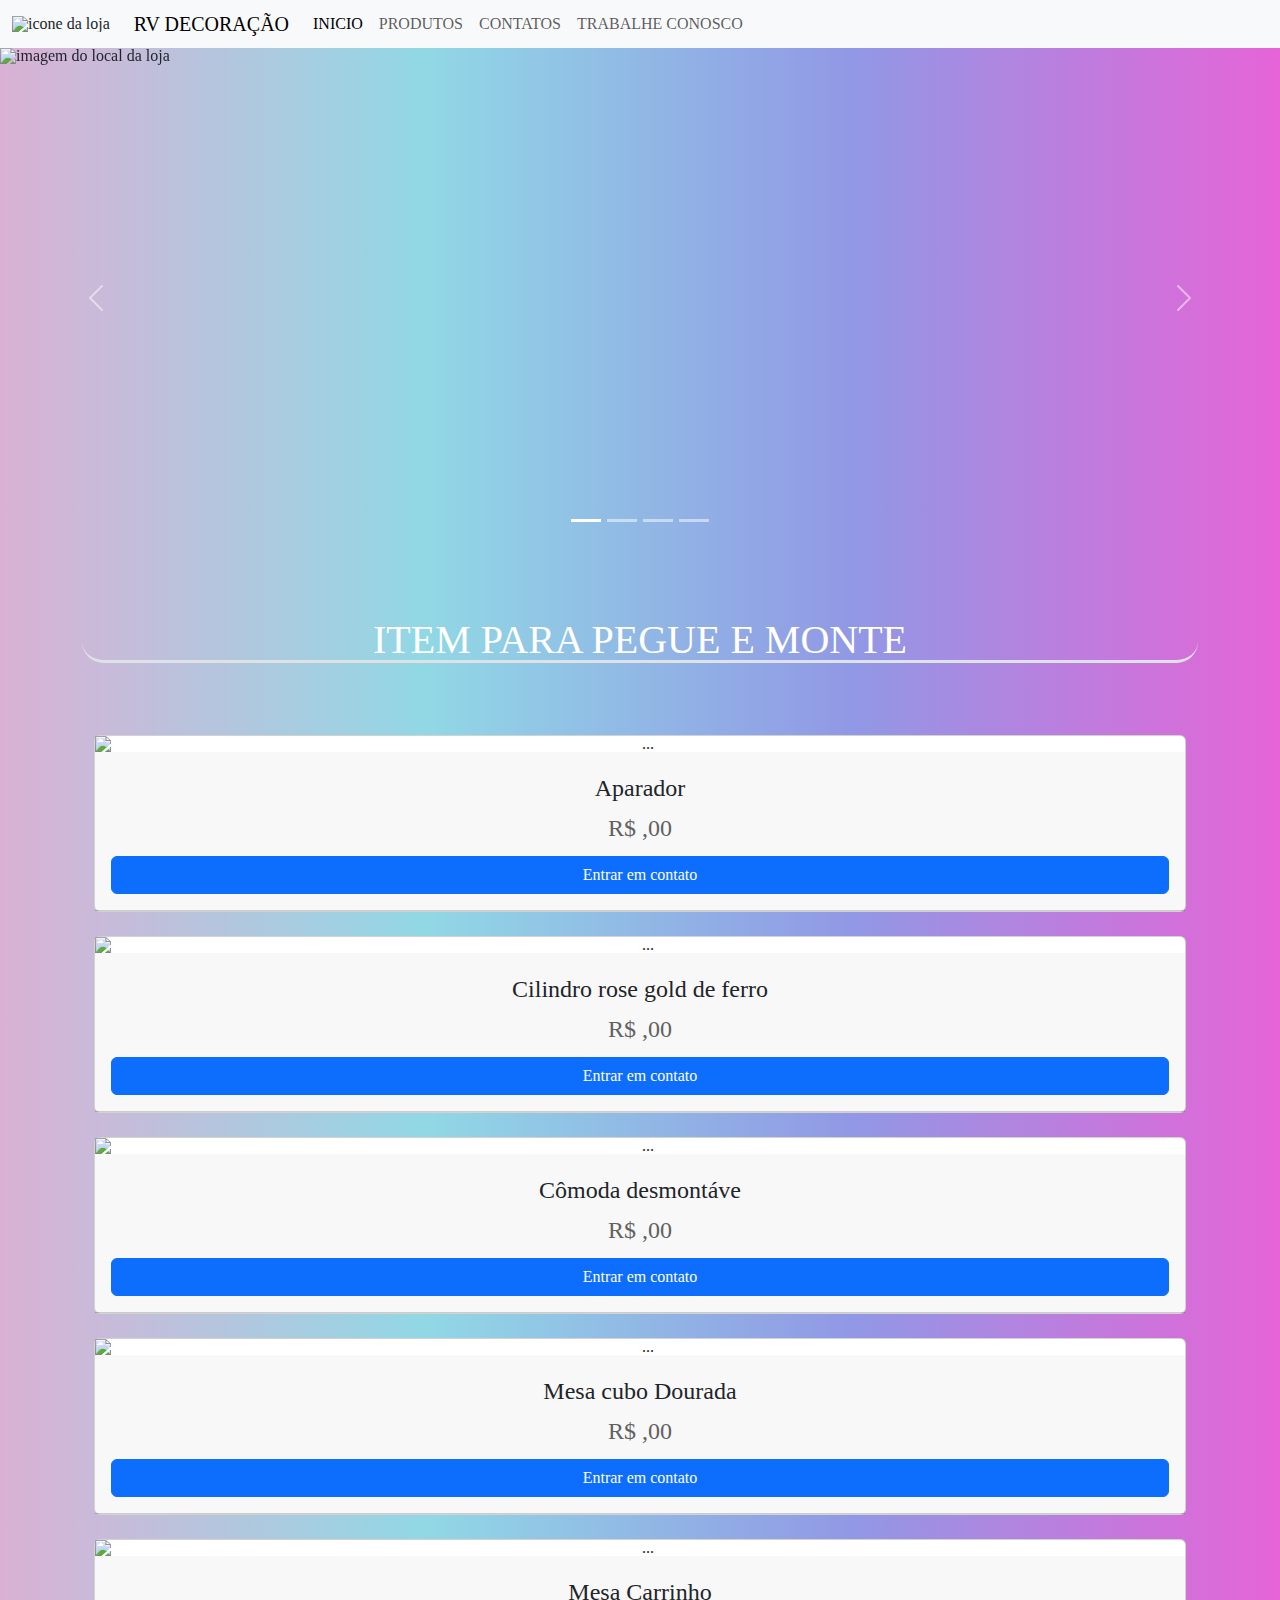
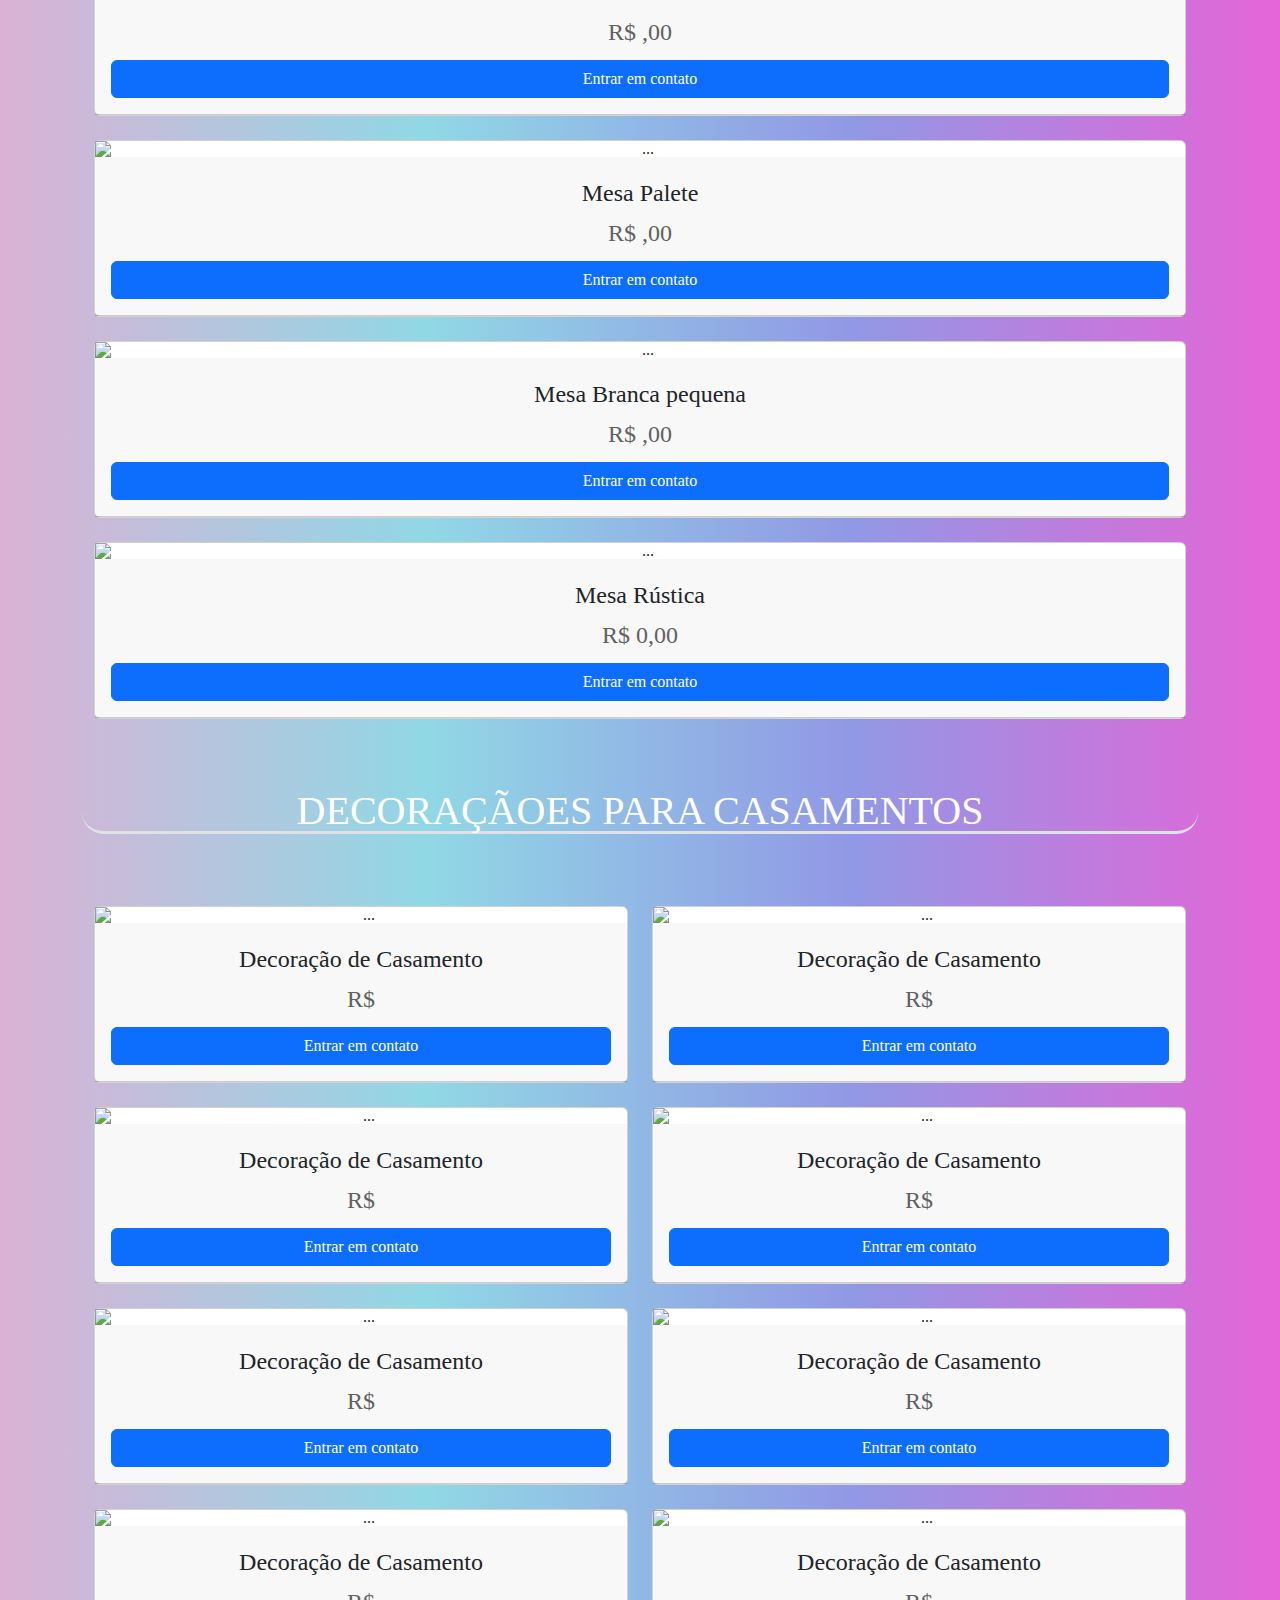
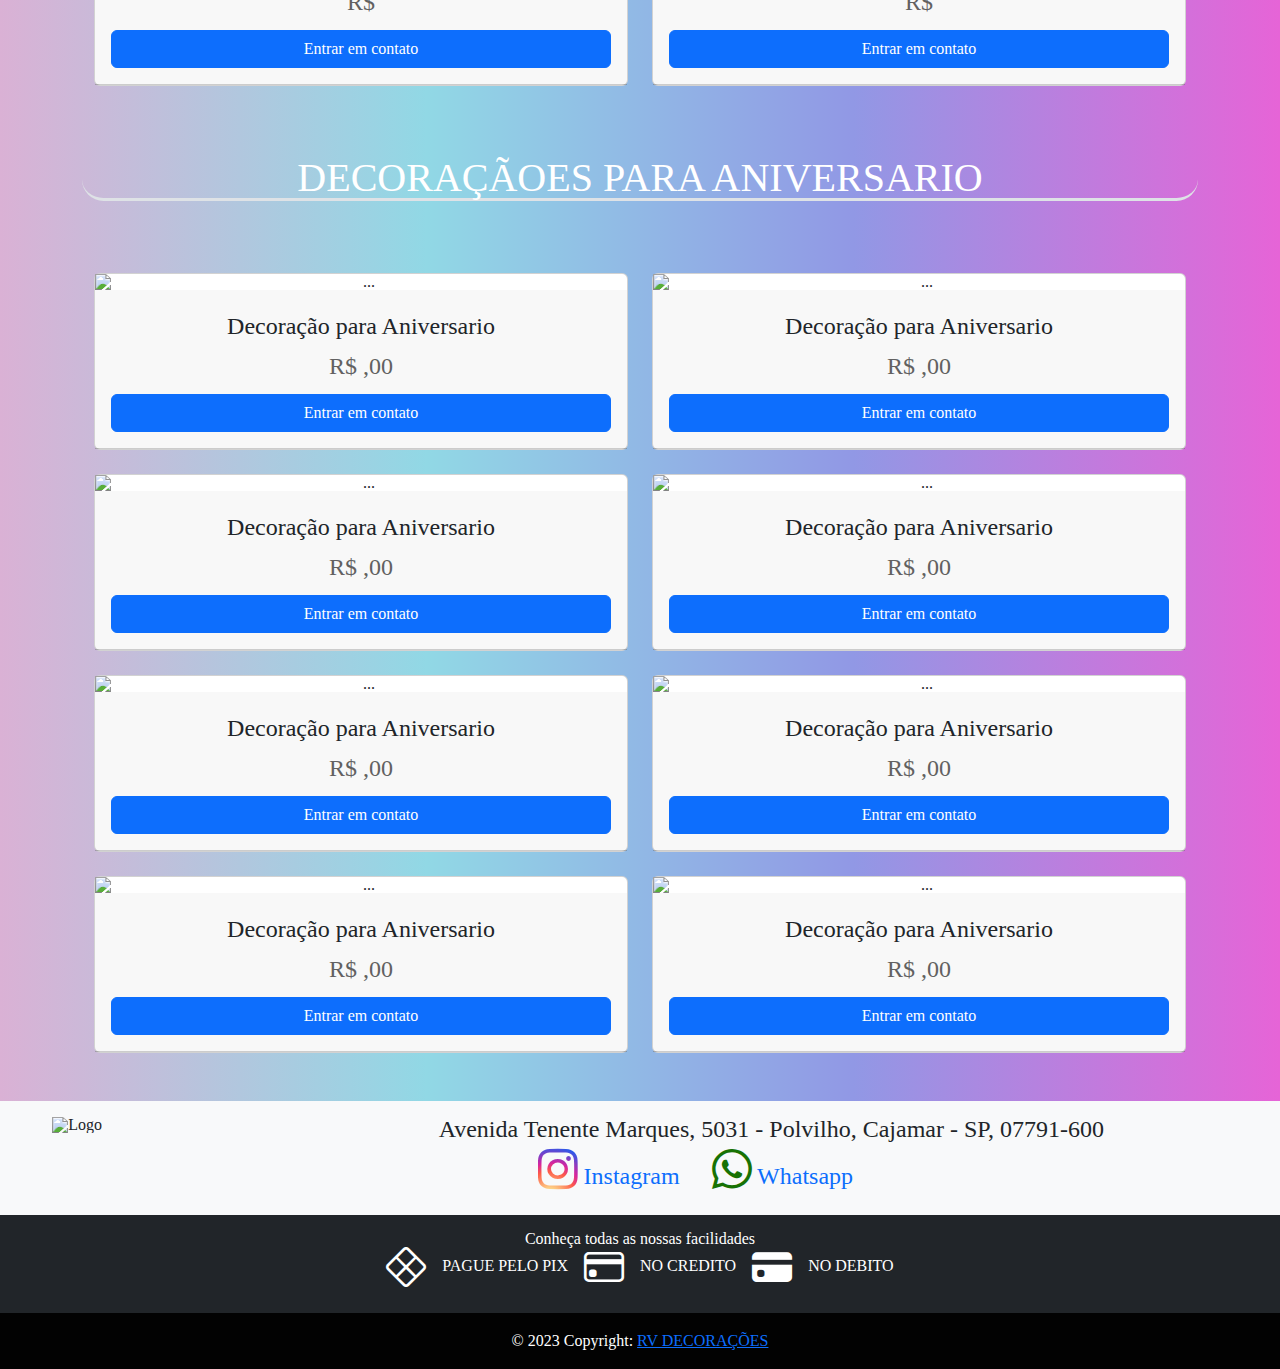
==== html/index.html @ 1eddc5ae "Add files via upload" ====
<!doctype html>
<html lang="pt-BR" prefix="og: https://ogp.me/ns#">

<head>
  <meta charset="utf-8">
  <meta name="viewport" content="width=device-width, initial-scale=1">
  <meta property="og:title" content="RV DECORACOES">
  <meta property="og:description" content="Confira esta decoração incrível para alugar.">
  <meta property="og:image" content="../assets/icon/favLogo.jpg">
  <meta property="og:image:width" content="600"> <!-- largura da imagem em pixels -->
  <meta property="og:image:height" content="400">
  <link href="https://cdn.jsdelivr.net/npm/bootstrap@5.3.2/dist/css/bootstrap.min.css" rel="stylesheet">
  <link href="/css/style.css" rel="stylesheet">
  <link rel="stylesheet" href="https://cdn.jsdelivr.net/npm/bootstrap-icons@1.11.1/font/bootstrap-icons.css">
  <link href="https://getbootstrap.com/docs/5.3/assets/css/docs.css" rel="stylesheet">
  
  <link rel="icon" type="image/x-icon" href="../assets/icon/favLogo (1).webp">


  <script src="https://cdn.jsdelivr.net/npm/@popperjs/core@2.11.8/dist/umd/popper.min.js"
    integrity="sha384-I7E8VVD/ismYTF4hNIPjVp/Zjvgyol6VFvRkX/vR+Vc4jQkC+hVqc2pM8ODewa9r" crossorigin="anonymous"
    defer></script>
  <script src="https://cdn.jsdelivr.net/npm/bootstrap@5.3.2/dist/js/bootstrap.min.js"
    integrity="sha384-BBtl+eGJRgqQAUMxJ7pMwbEyER4l1g+O15P+16Ep7Q9Q+zqX6gSbd85u4mG4QzX+" crossorigin="anonymous"
    defer></script>
  <script src="https://cdn.jsdelivr.net/npm/bootstrap@5.3.2/dist/js/bootstrap.bundle.min.js" defer></script>

  <title > RV DECORAÇÃOES</title>
</head>

<body >
  <header>
    <nav class="navbar navbar-expand-lg bg-body-tertiary ">
      <div class="container-fluid">
        <img src="../assets/icon/favLogo (1).webp" class="img-fluid"  alt="icone da loja" aria-label="icone da loja">
        <a class="navbar-brand ms-4" href="/html/index.html">RV
          DECORAÇÃO</a>
        <button class="navbar-toggler" type="button" data-bs-toggle="collapse" data-bs-target="#navbarNavDropdown"
          aria-controls="navbarNavDropdown" aria-expanded="false" aria-label="Toggle navigation">
          <span class="navbar-toggler-icon"></span>
        </button>
        <div class="collapse navbar-collapse" id="navbarNavDropdown">
          <ul class="navbar-nav">
            <li class="nav-item">
              <a class="nav-link active" aria-current="page" href="/html/index.html">INICIO</a>
            </li>
            <li class="nav-item">
              <a class="nav-link" href="/html/galeria.html ">PRODUTOS</a>
            </li>
            <li class="nav-item">
              <a class="nav-link" href="#contatos">CONTATOS</a>
            </li>
            <li class="nav-item">
              <a class="nav-link" href="/html/TrabalheConosco.html">TRABALHE CONOSCO</a>
            </li>
          </ul>
         
        </div>
      </div>
    </nav>

  </header>
  <main id="navContainer">
    <div id="carouselExampleIndicators" class="carousel slide " data-bs-ride="carousel">
      <div class="carousel-indicators">
       <button type="button" data-bs-target="#carouselExampleIndicators" data-bs-slide-to="0" class="active"
          aria-current="true" aria-label="Slide 1"></button>
         <button type="button" data-bs-target="#carouselExampleIndicators" data-bs-slide-to="1"
          aria-label="Slide 2"></button>
        <button type="button" data-bs-target="#carouselExampleIndicators" data-bs-slide-to="2"
          aria-label="Slide 3"></button>
        <button type="button" data-bs-target="#carouselExampleIndicators" data-bs-slide-to="3"
          aria-label="Slide 4"></button>
      </div>

      <div class="carousel-inner">
        <div class="carousel-item active  ">
          <img src="../assets/image/frente_loja.webp" class="d-block w-100" height="500" alt="imagem do local da loja">
        </div>
      <div class="carousel-item">
          <img src="../assets/image/img_A.jpg" class="d-block w-100" height="500" alt="...">
        </div>
        <div class="carousel-item">
          <img src="../assets/img_aniversario/aniversario (14).webp" class="d-block w-100"  height="500" alt="...">
        </div>
        <div class="carousel-item">
          <img src="../assets/img_cha_de_cozinha/cha_de_cozinha  (4).webp" class="d-block w-100"  height="500" alt="...">
        </div> 
       </div>
      <button class="carousel-control-prev" type="button" data-bs-target="#carouselExampleIndicators"
        data-bs-slide="prev">
        <span class="carousel-control-prev-icon" aria-hidden="true"></span>
        <span class="visually-hidden">Previous</span>
      </button>
      <button class="carousel-control-next" type="button" data-bs-target="#carouselExampleIndicators"
        data-bs-slide="next">
        <span class="carousel-control-next-icon" aria-hidden="true"></span>
        <span class="visually-hidden">Next</span>
      </button> 
    </div>
   
    <section class="text-center container row mx-auto g-4 pt-5" id="pdt-casamentos">
      <h2 class="fs-1 flext text-center my-5 border-bottom border-3 rounded-5">ITEM PARA PEGUE E MONTE</h2>
    </section>
    <section class="text-center container row mx-auto g-4 pt-5 " id="pdt-revelacao">
      <h2 class="fs-1 flext text-center my-5 border-bottom border-3 rounded-5">DECORAÇÃOES PARA CASAMENTOS</h2>
    </section>

    <section class="text-center container row mx-auto g-4 pt-5" id="pdt-aniversario">
      <h2 class="fs-1 flext text-center my-5 border-bottom border-3 rounded-5">DECORAÇÃOES PARA ANIVERSARIO</h2>
    </section>



  </main>
  <footer class="bg-light text-dark rodape mt-5" id="contatos">
    <div class="container-fluid py-3">
        <div class="row">
            <div class="col-12 col-sm-6 col-md-4 ">
                <ul class="nav flex-column">
                    <img src="../assets/icon/favLogo.jpg" width="250px" class="img-fluid" alt="Logo">
                </ul>
            </div>
            <div class="col-12 col-sm-6 col-md-8">
                <p class="endereco">
                    Avenida Tenente Marques, 5031 - Polvilho, Cajamar - SP, 07791-600
                </p>
               
                <ul class="nav">
                  <li class="nav-item"><a href="https://www.instagram.com/rvdecoracoesoficial/" target="_blank" class="nav-link fs-4"><i class="bi bi-instagram fs-1"></i> Instagram</a></li>
                  <li class="nav-item"><a href="https://wa.me/5511964348328?text=Ola!%20vim%20pelo%20site"  class="nav-link fs-4" target="_blank"><i class="bi bi-whatsapp fs-1"></i> Whatsapp</a></li>
              </ul>
            </div>
        </div>
    </div>


    <section class="pb-4 text-bg-dark p-3  ">
      <h2 class="text-center ">Conheça todas as nossas facilidades</h2>
      <div class="d-flex flex-column flex-lg-row align-items-center justify-content-center gap-3 px-3">
        <div class="divs-facilidades d-flex align-items-center ">
          <div><i class="bi bi-x-diamond fs-1 "></i></div>
          <div>
            <div class=" ms-3 mb-1 ">PAGUE PELO PIX</div>
           
          </div>
        </div>
  
        <div class="divs-facilidades d-flex align-items-center">
          <div>
            <i class="bi bi-credit-card fs-1 "></i>
          </div>
          <div>
            <div class=" ms-3 mb-1">NO CREDITO</div>
            
          </div>
        </div>
  
        <div class="divs-facilidades d-flex align-items-center">
          <div><i class="bi bi-credit-card-fill fs-1"></i></div>
          <div>
            <div class=" ms-3 mb-1">NO DEBITO</div>
            
          </div>
        </div>
      </div>
  
    </section>

    <div class="text-center" style="background-color: #020202; padding: 20px; color: #FFF;">
        &copy; 2023 Copyright: <a href="#">RV DECORAÇÕES</a>
    </div>
   
</footer>
  <script src="/javascript/index.js"></script>
 

</body>

</html>
---- css/style.css ----
@import url('../css/body.css');
@import url('../css/css_bootstrep.css');
@import url('../css/cards.css');  
@import url('../css/footer.css');
@import url('../css/reset.css');
@import url('../css/secao.css');   
@import url('../css/alerta.css')
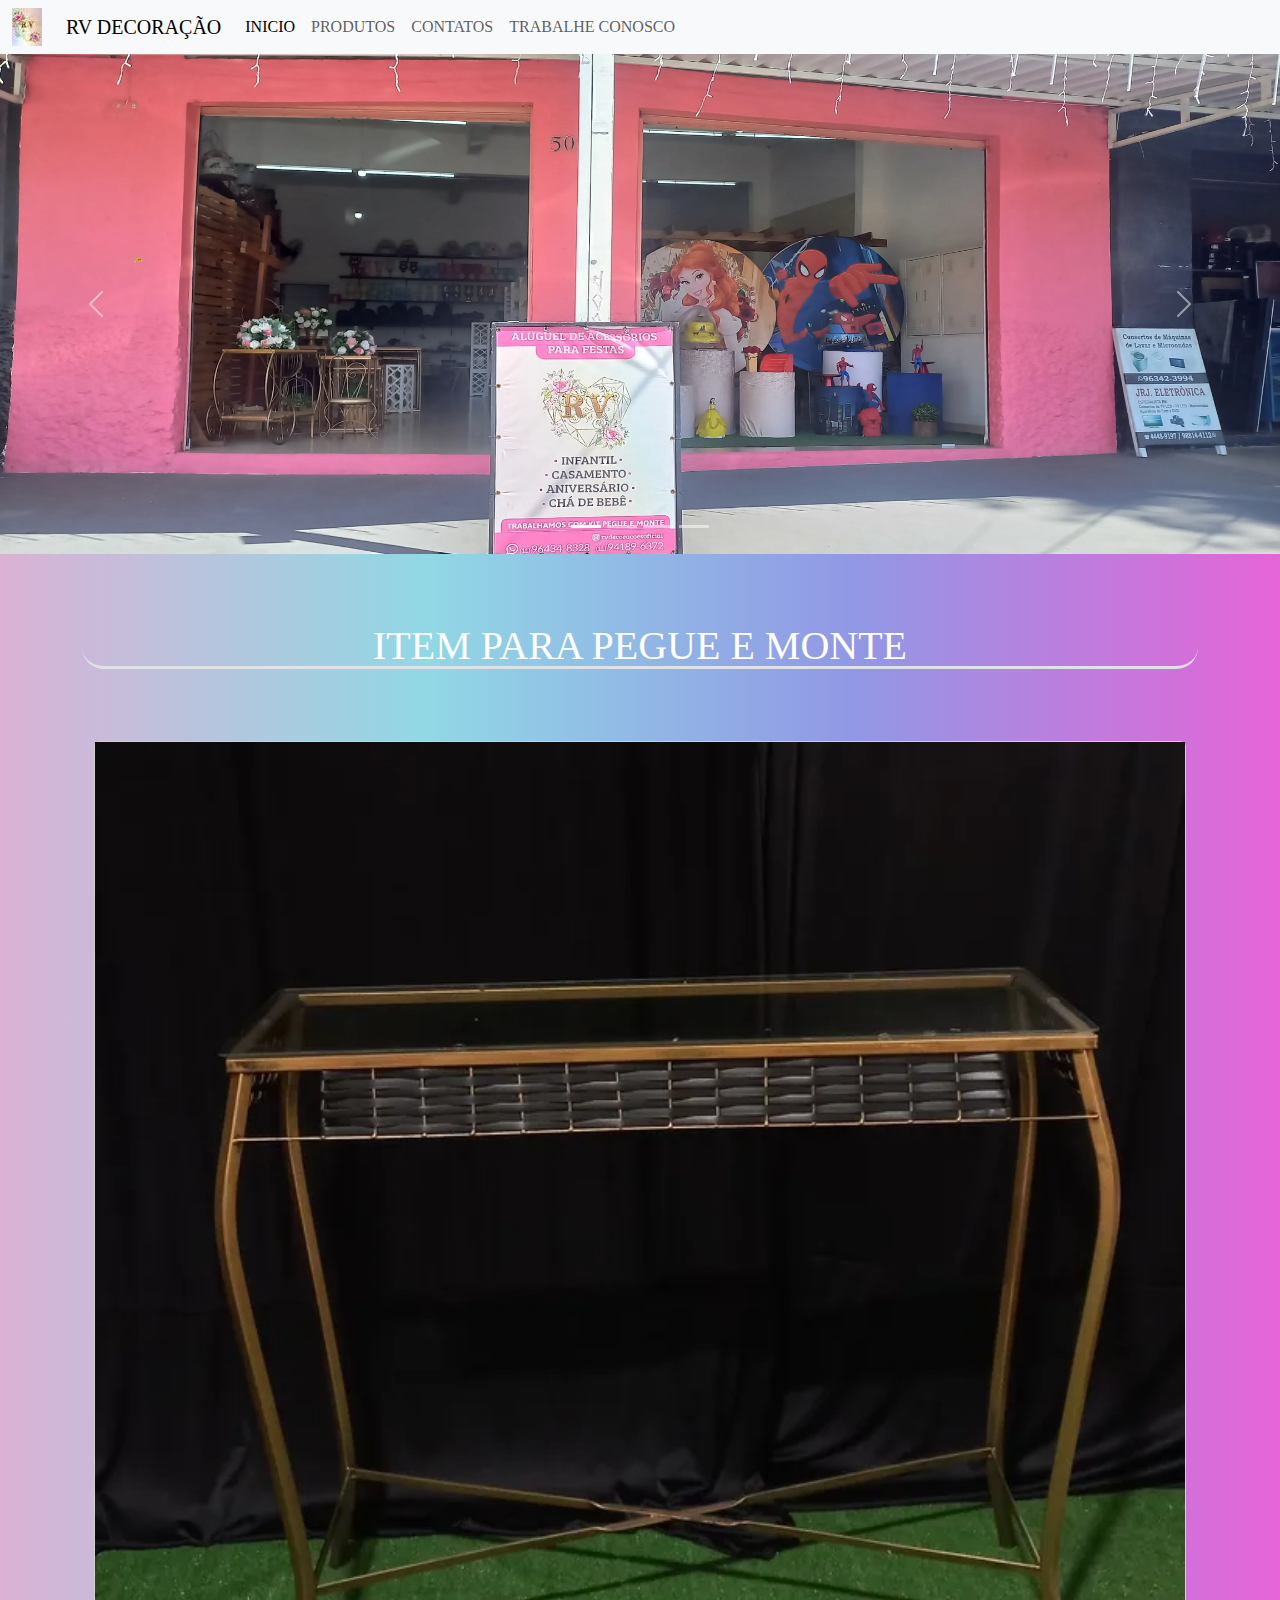
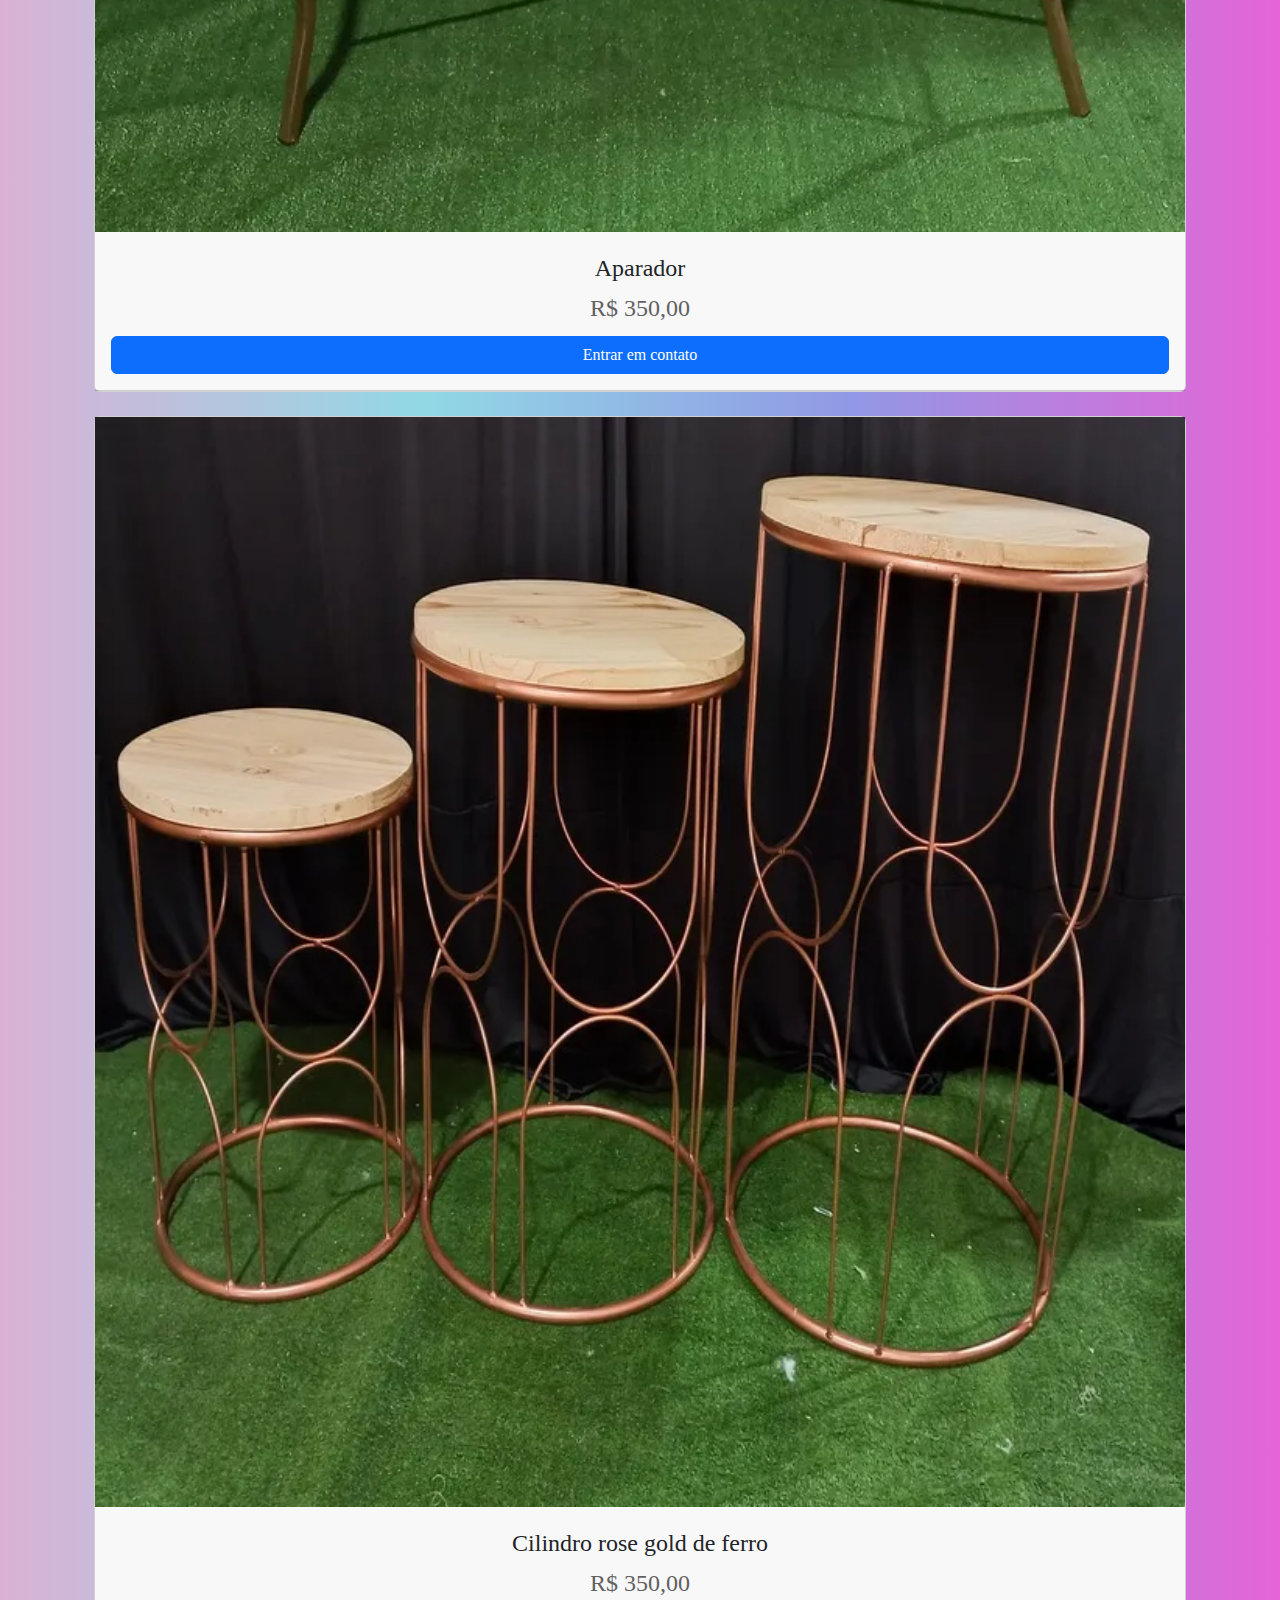
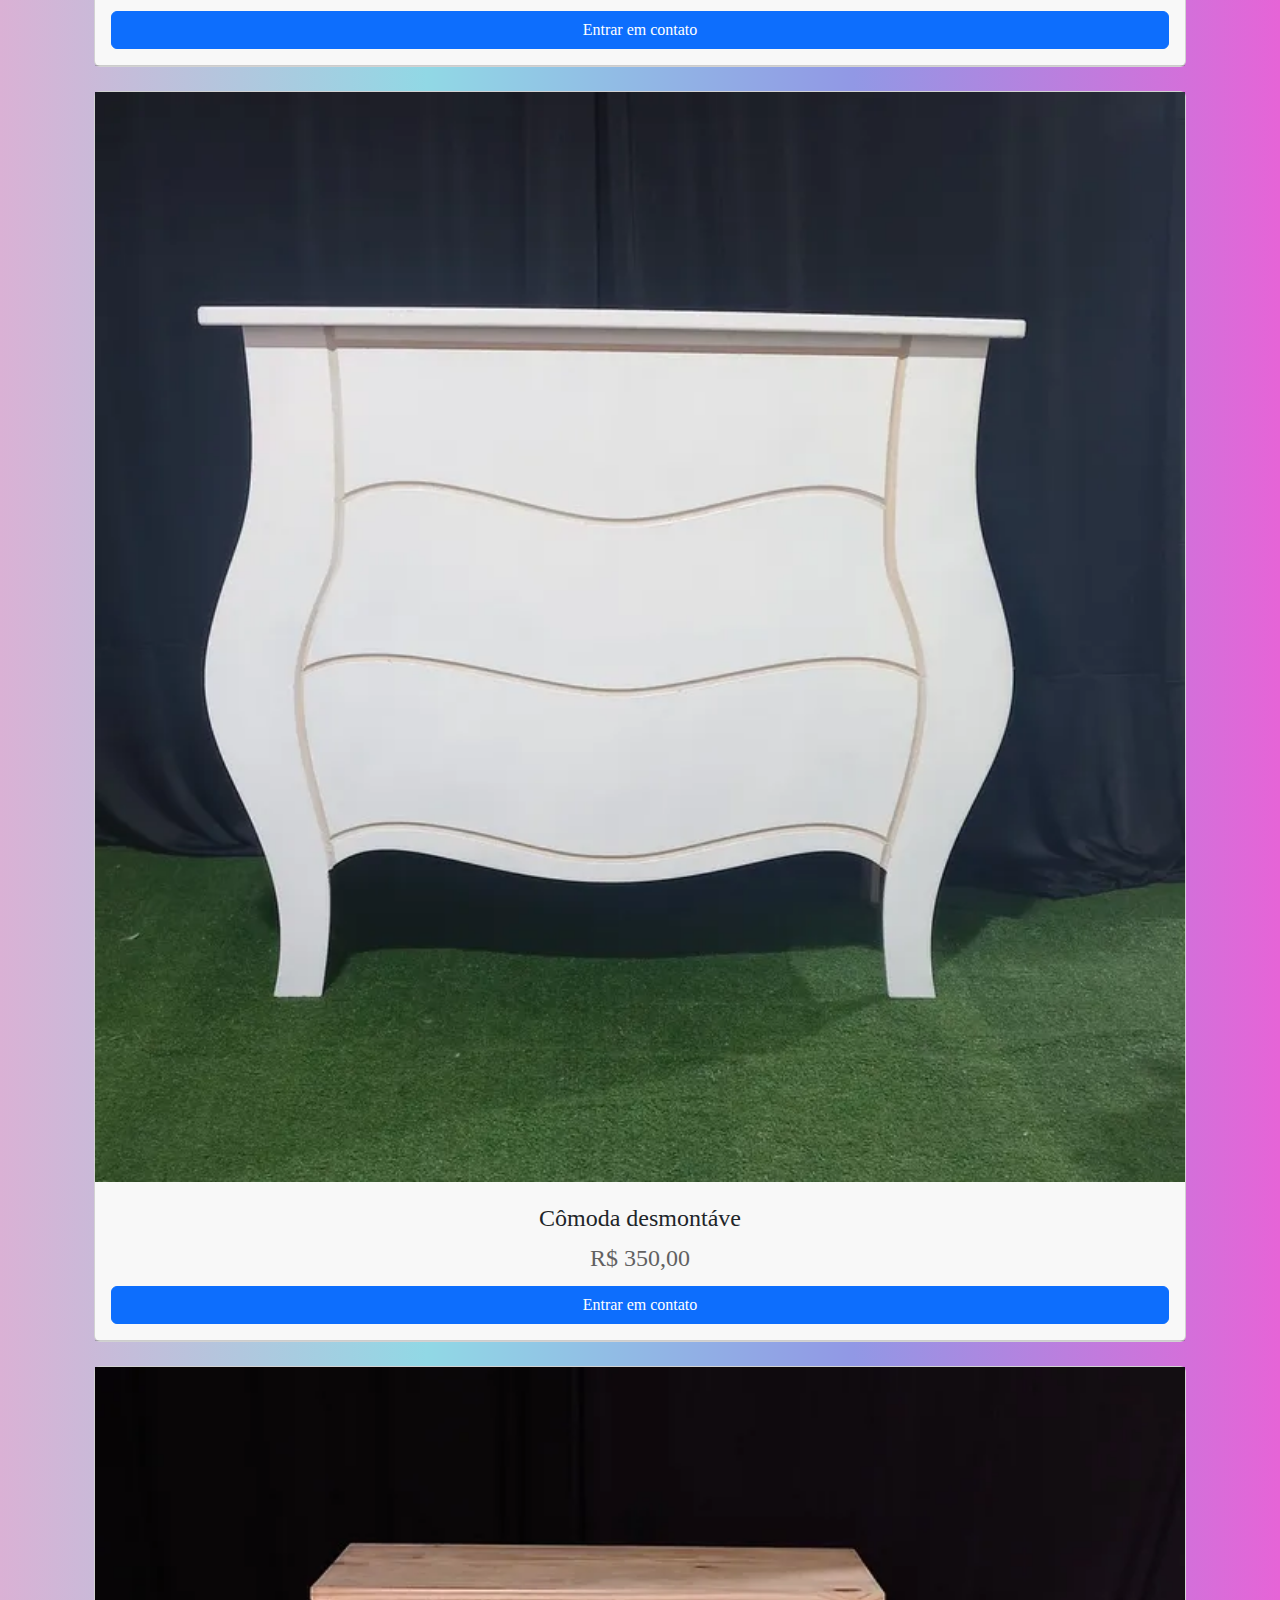
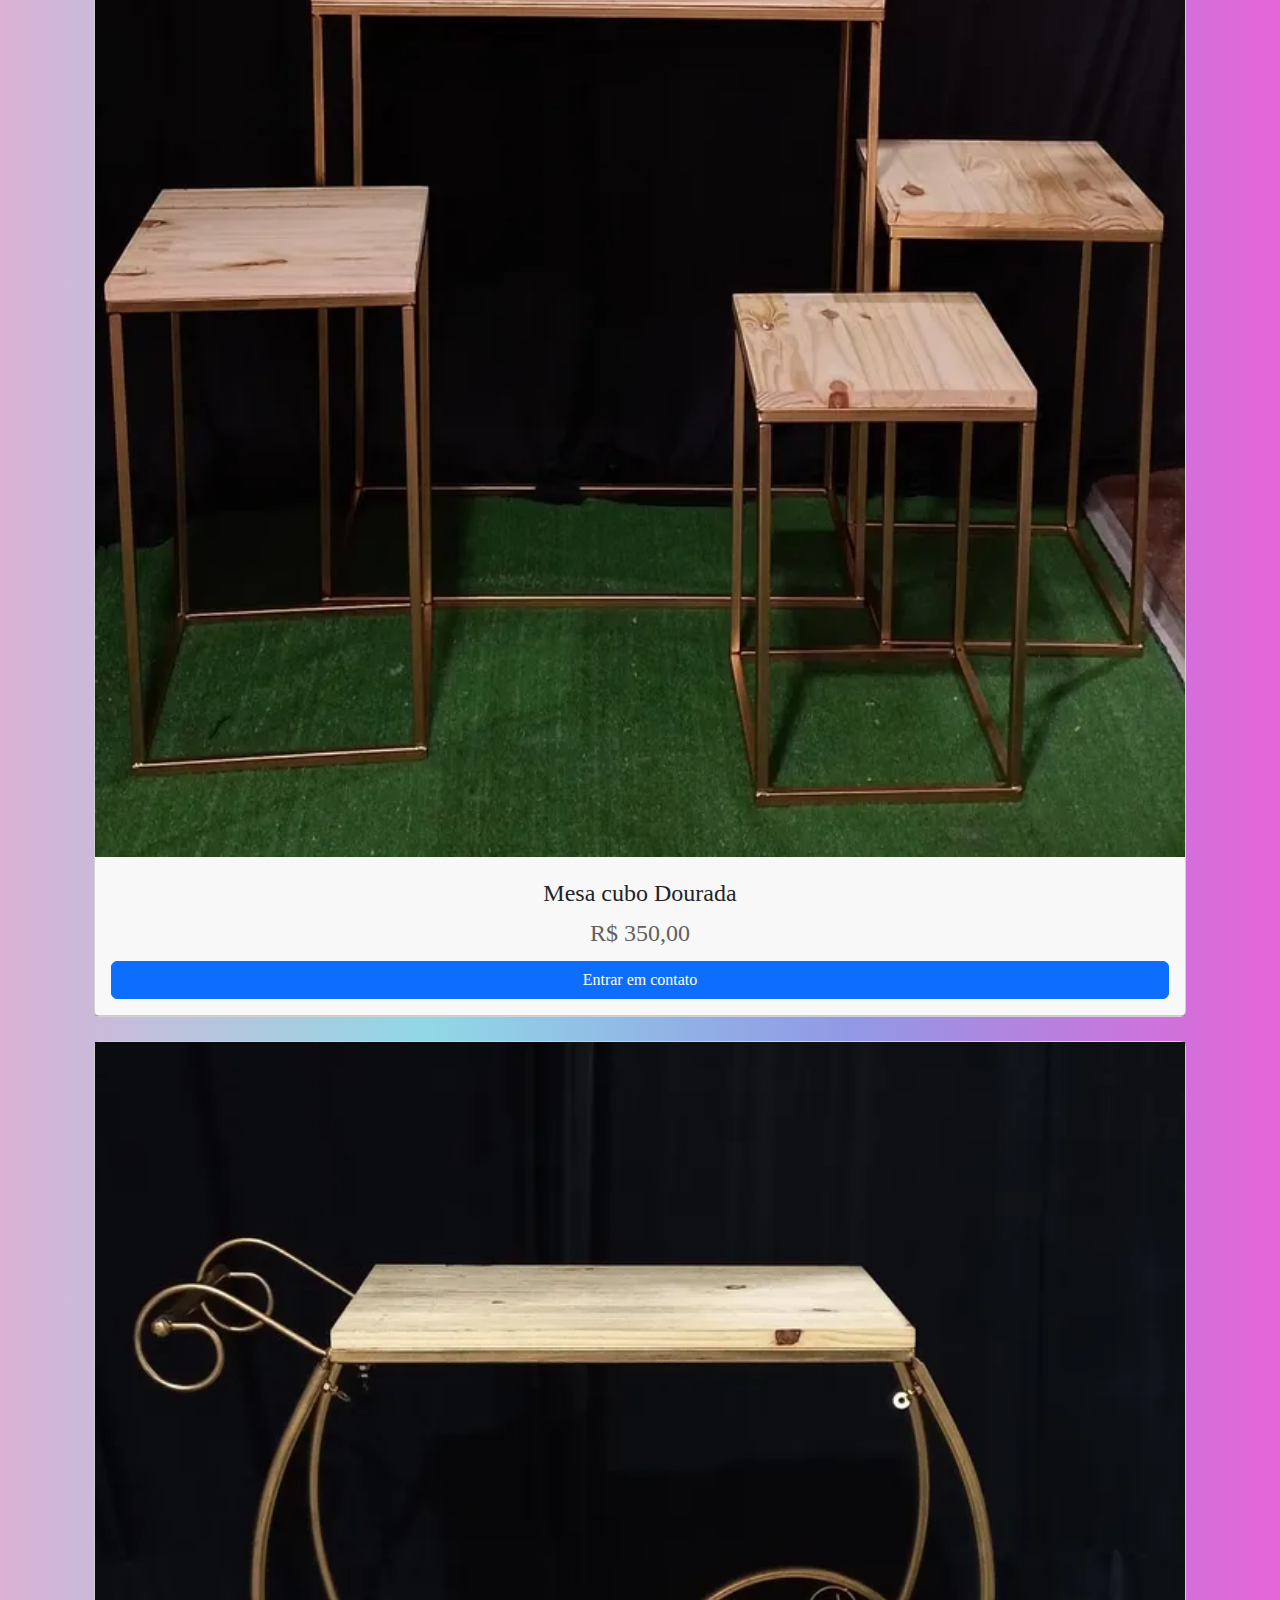
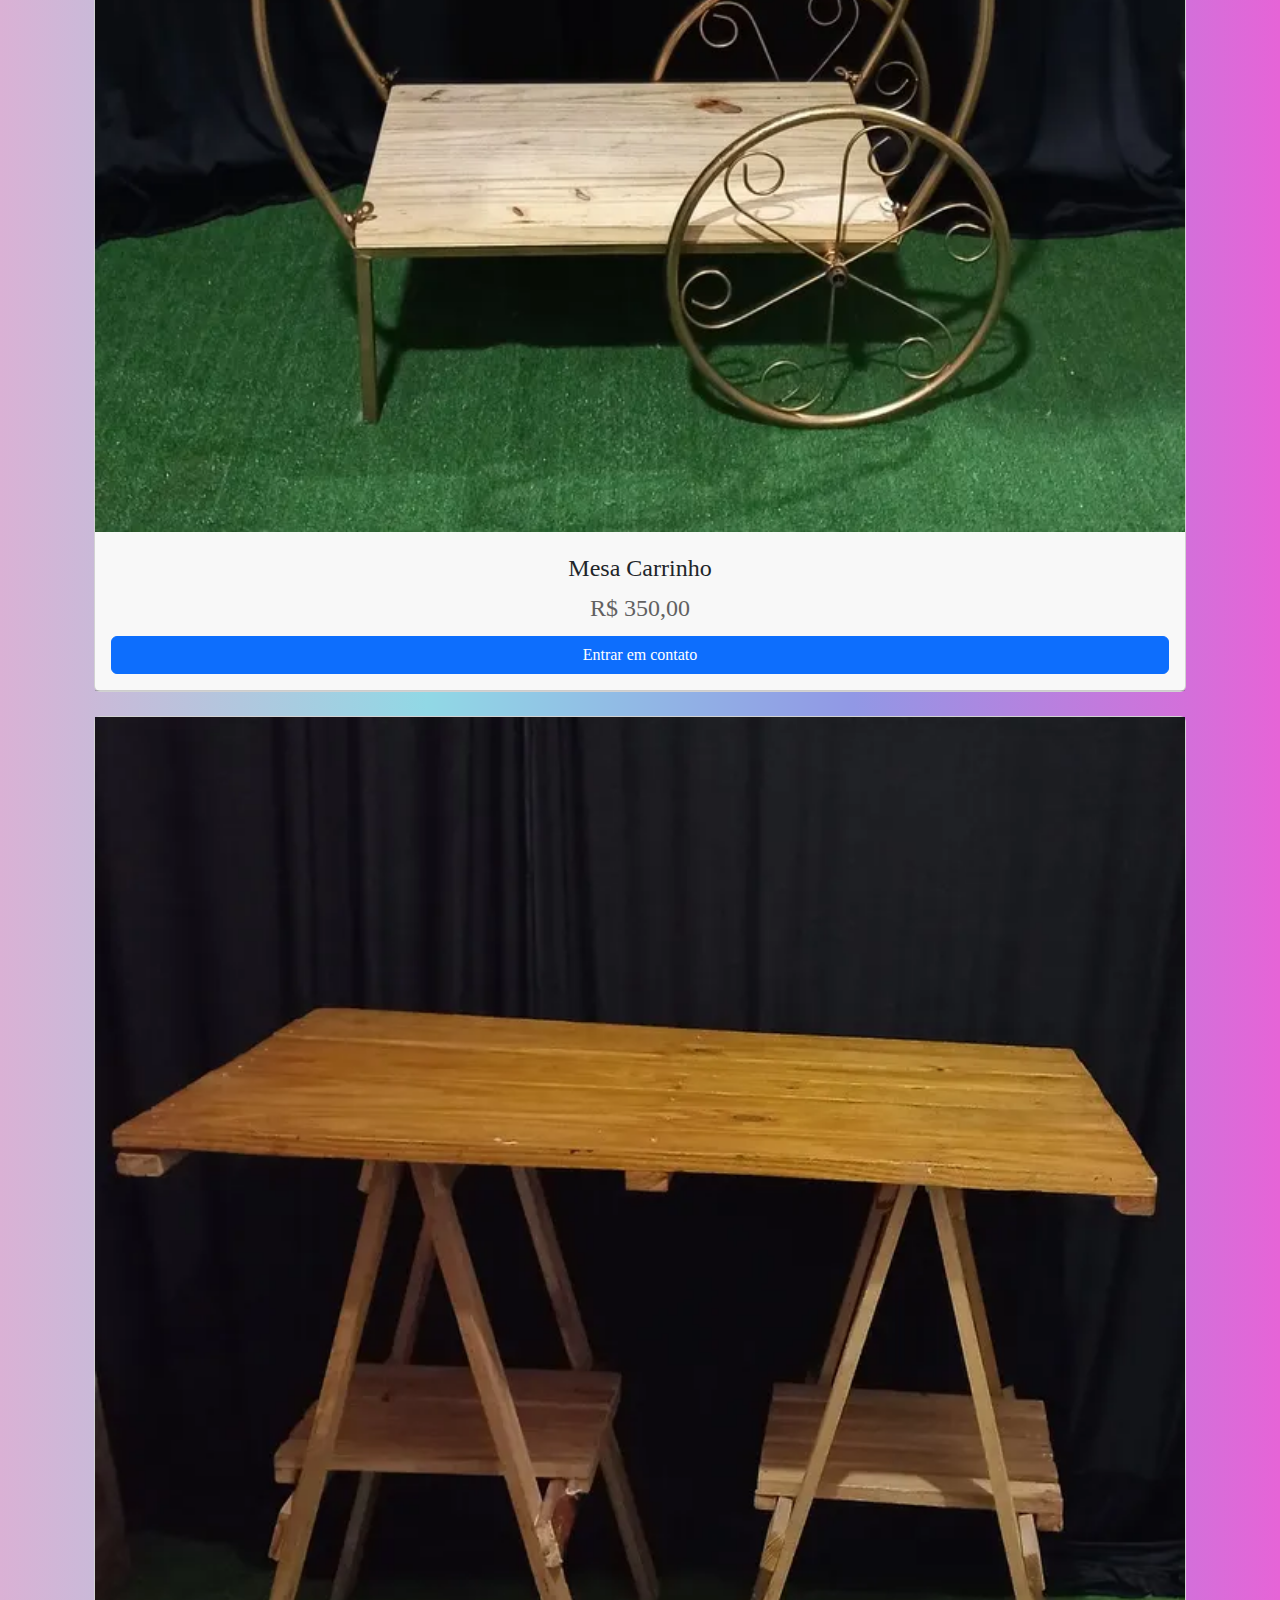
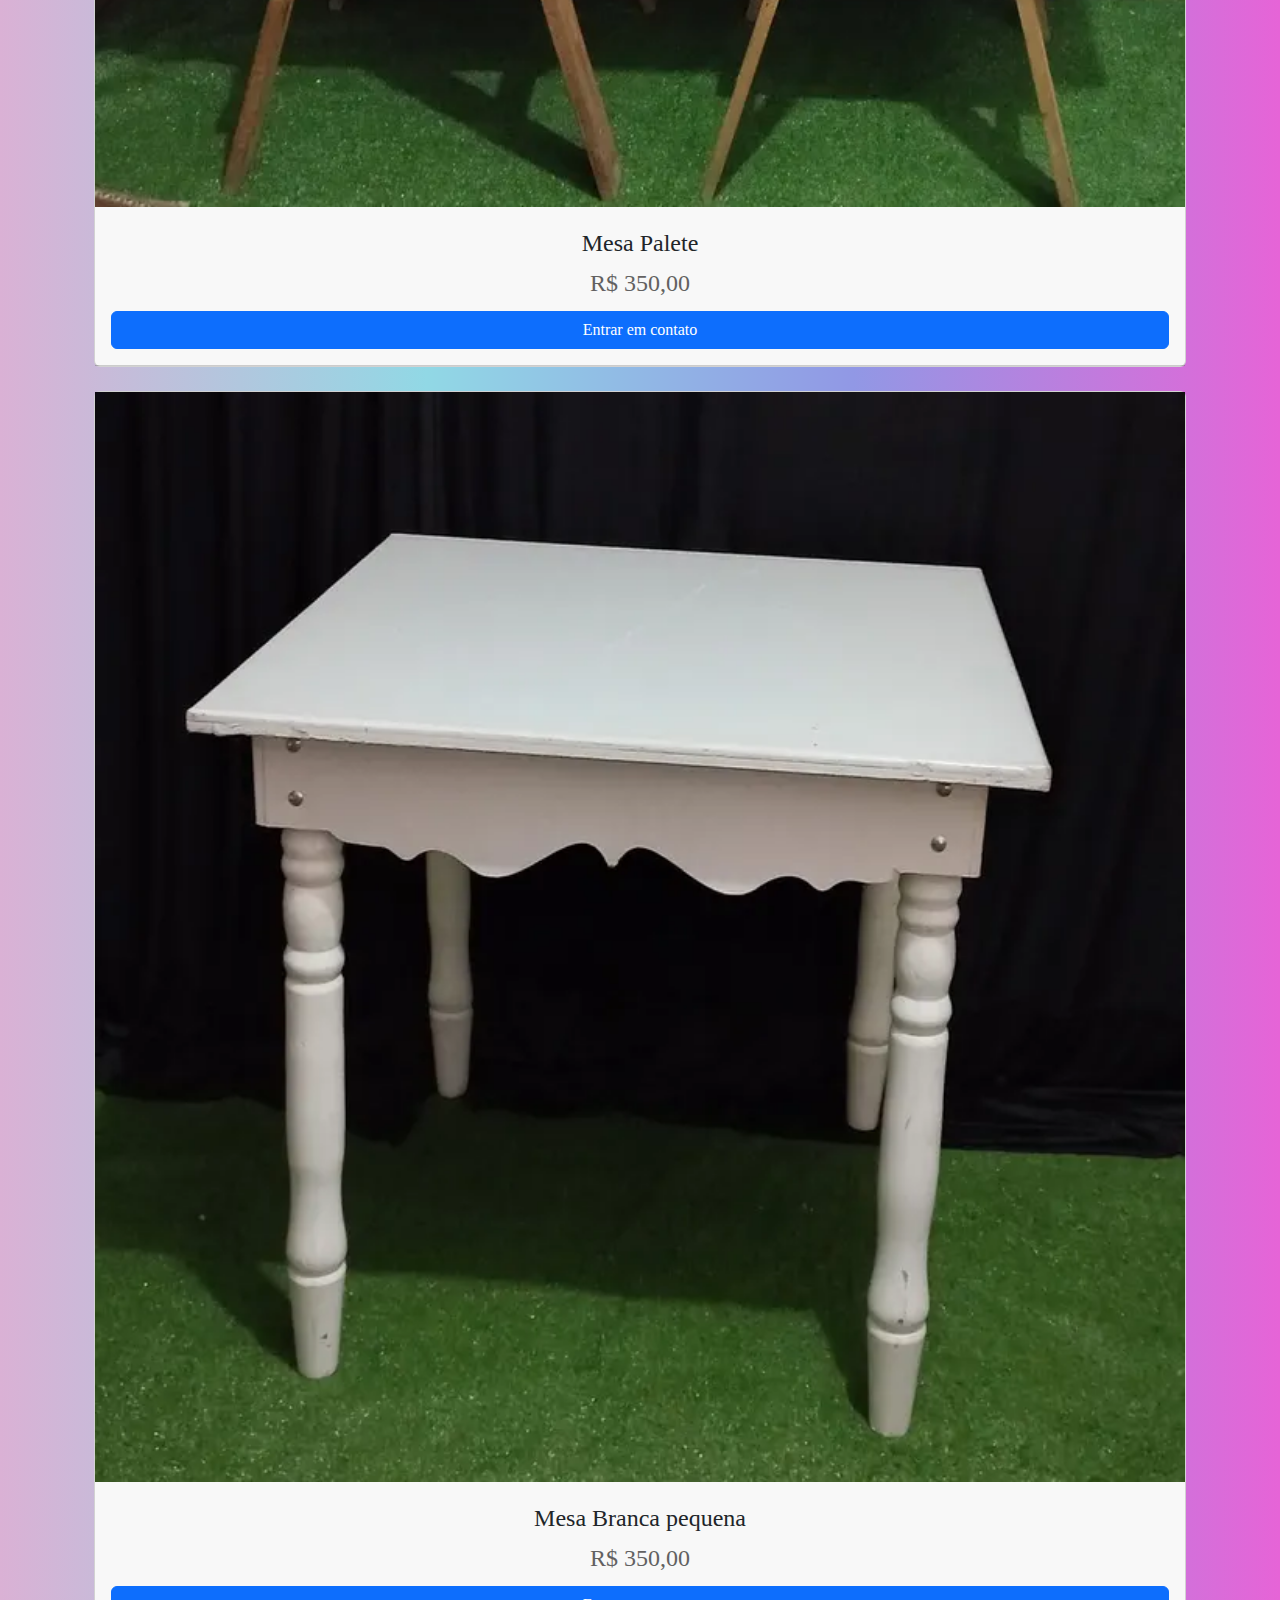
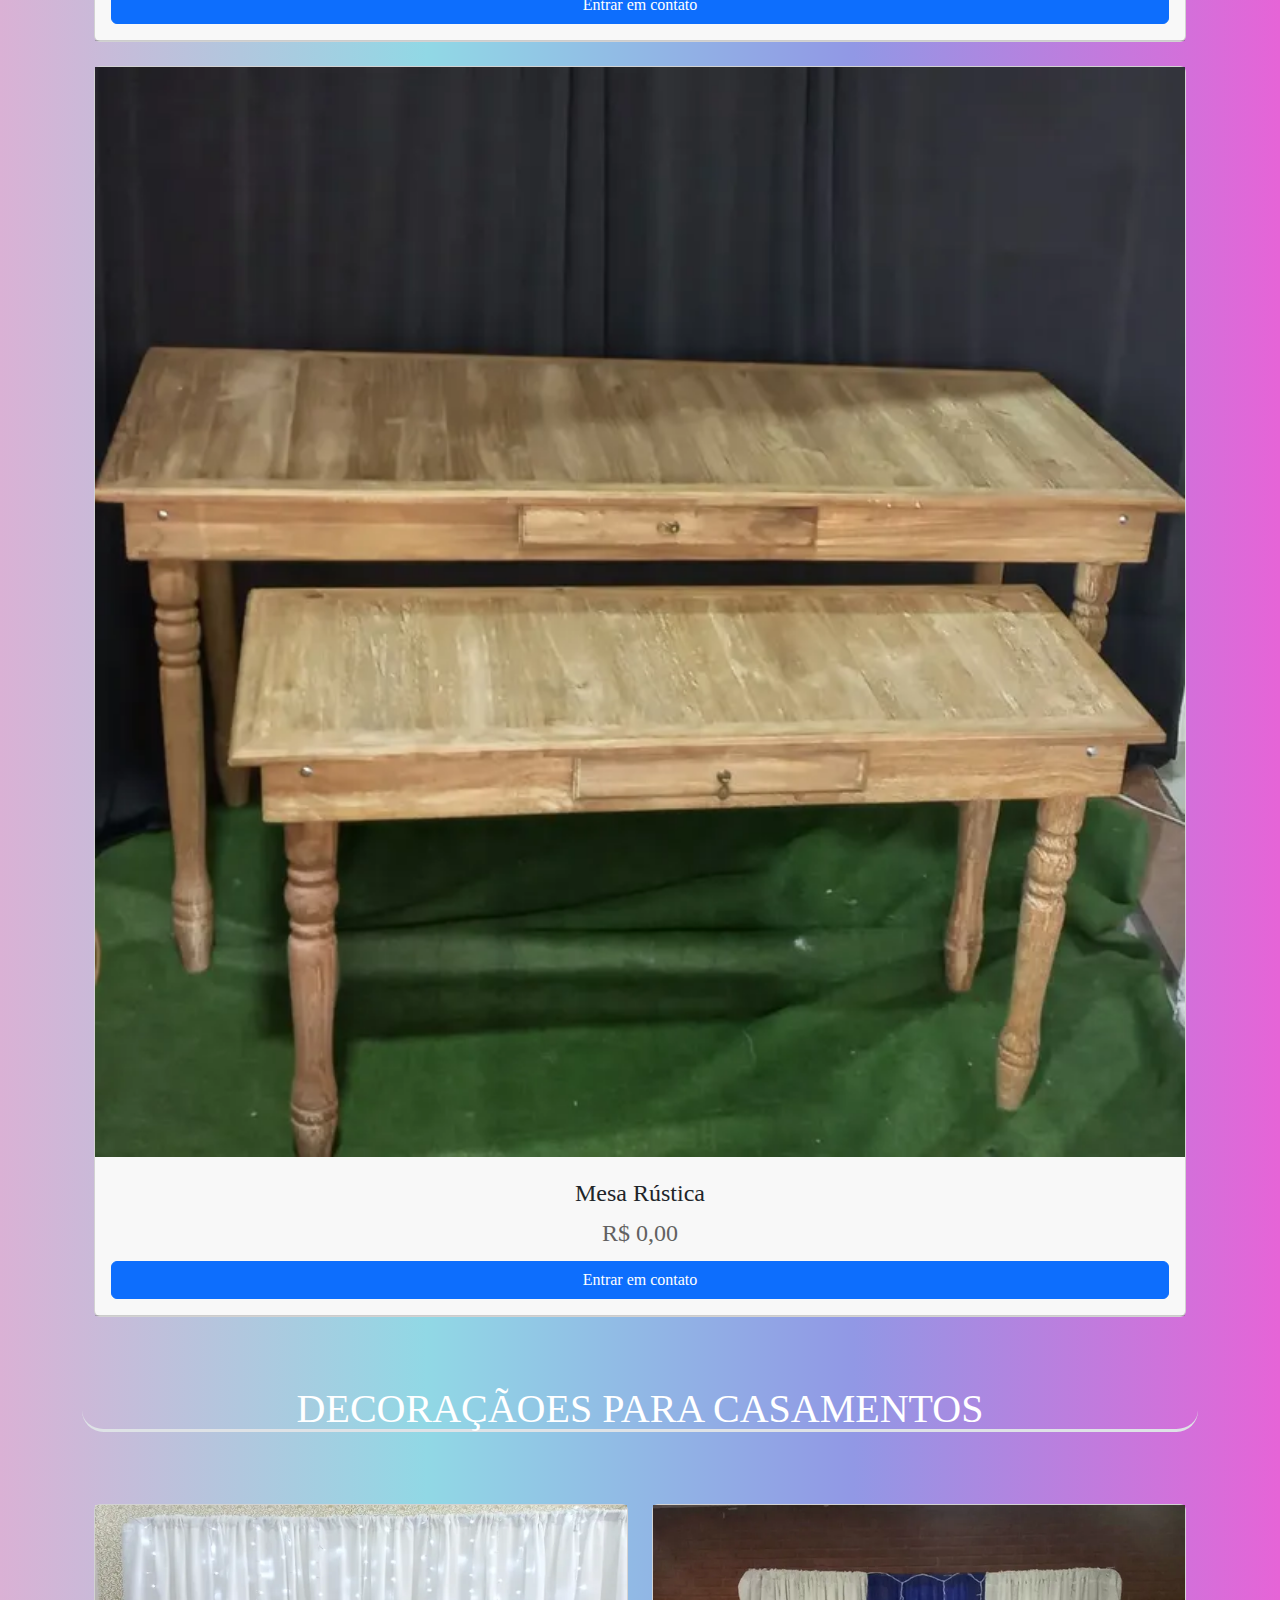
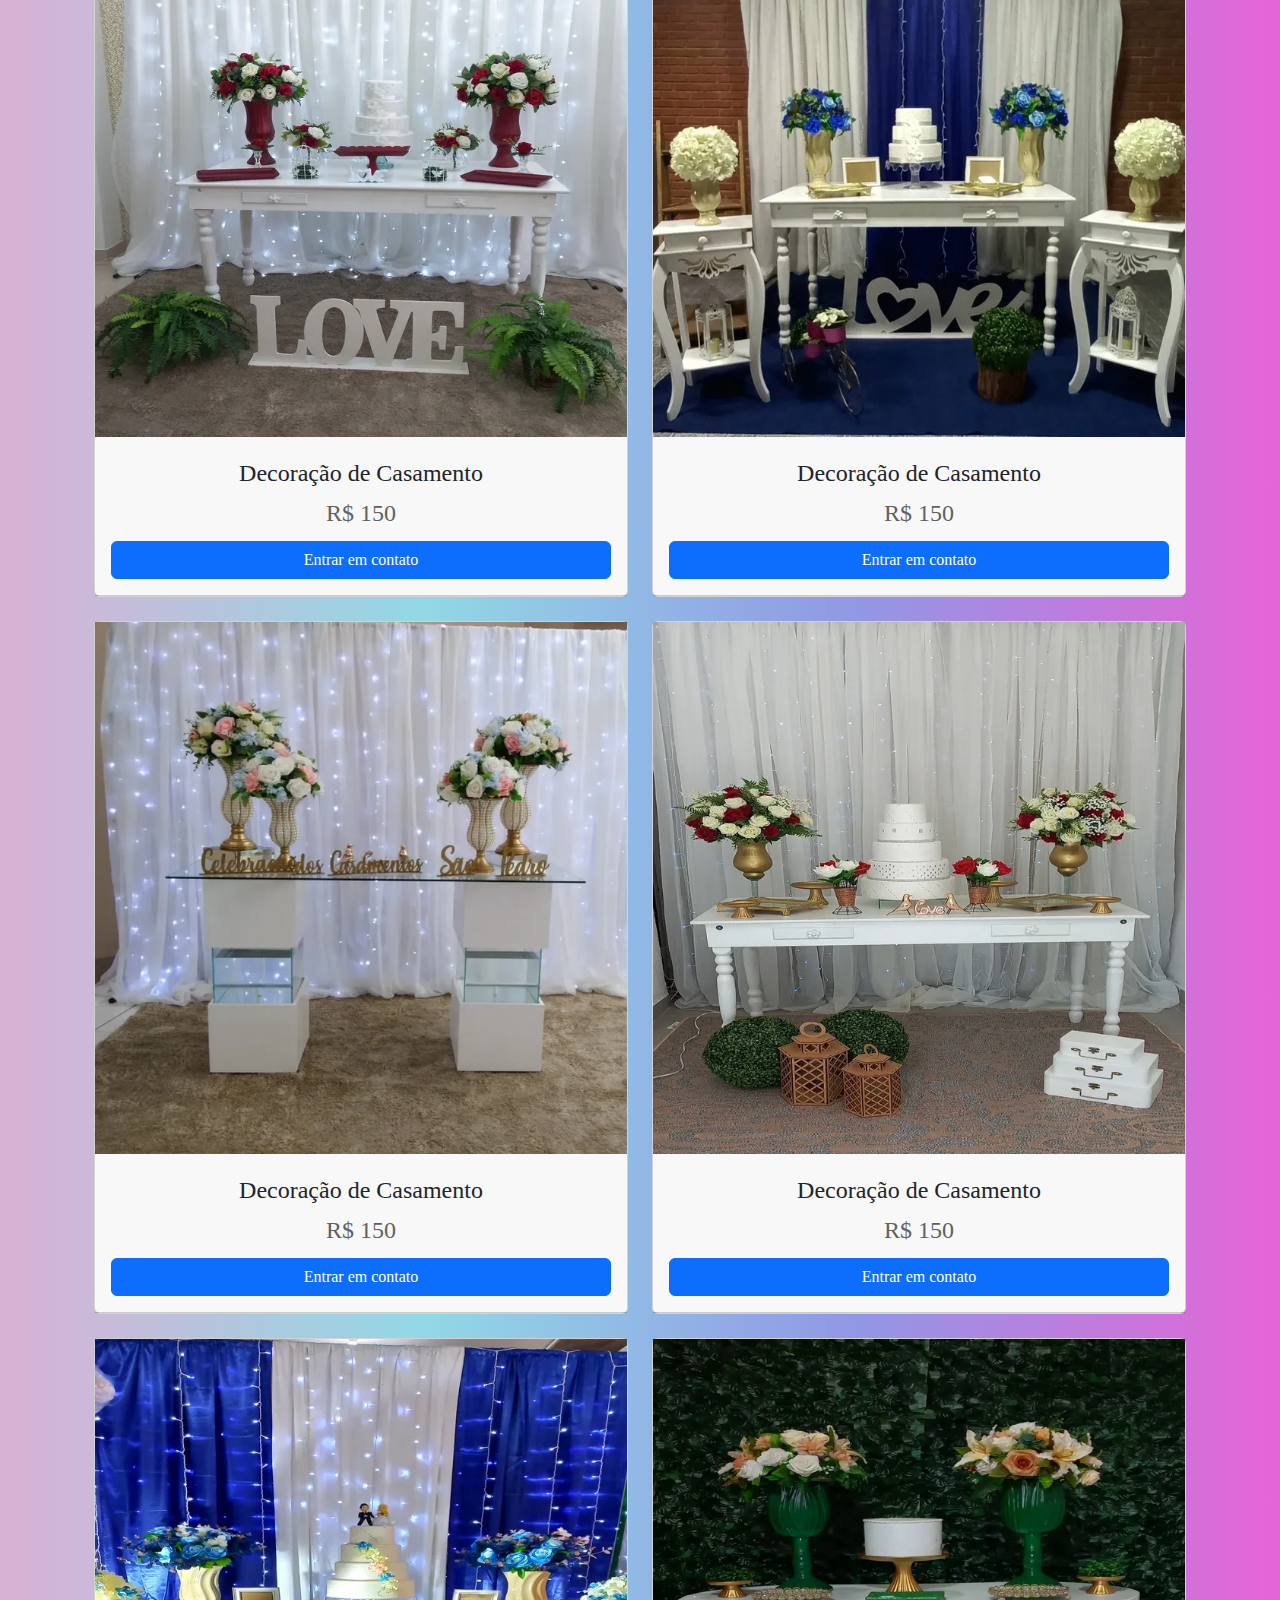
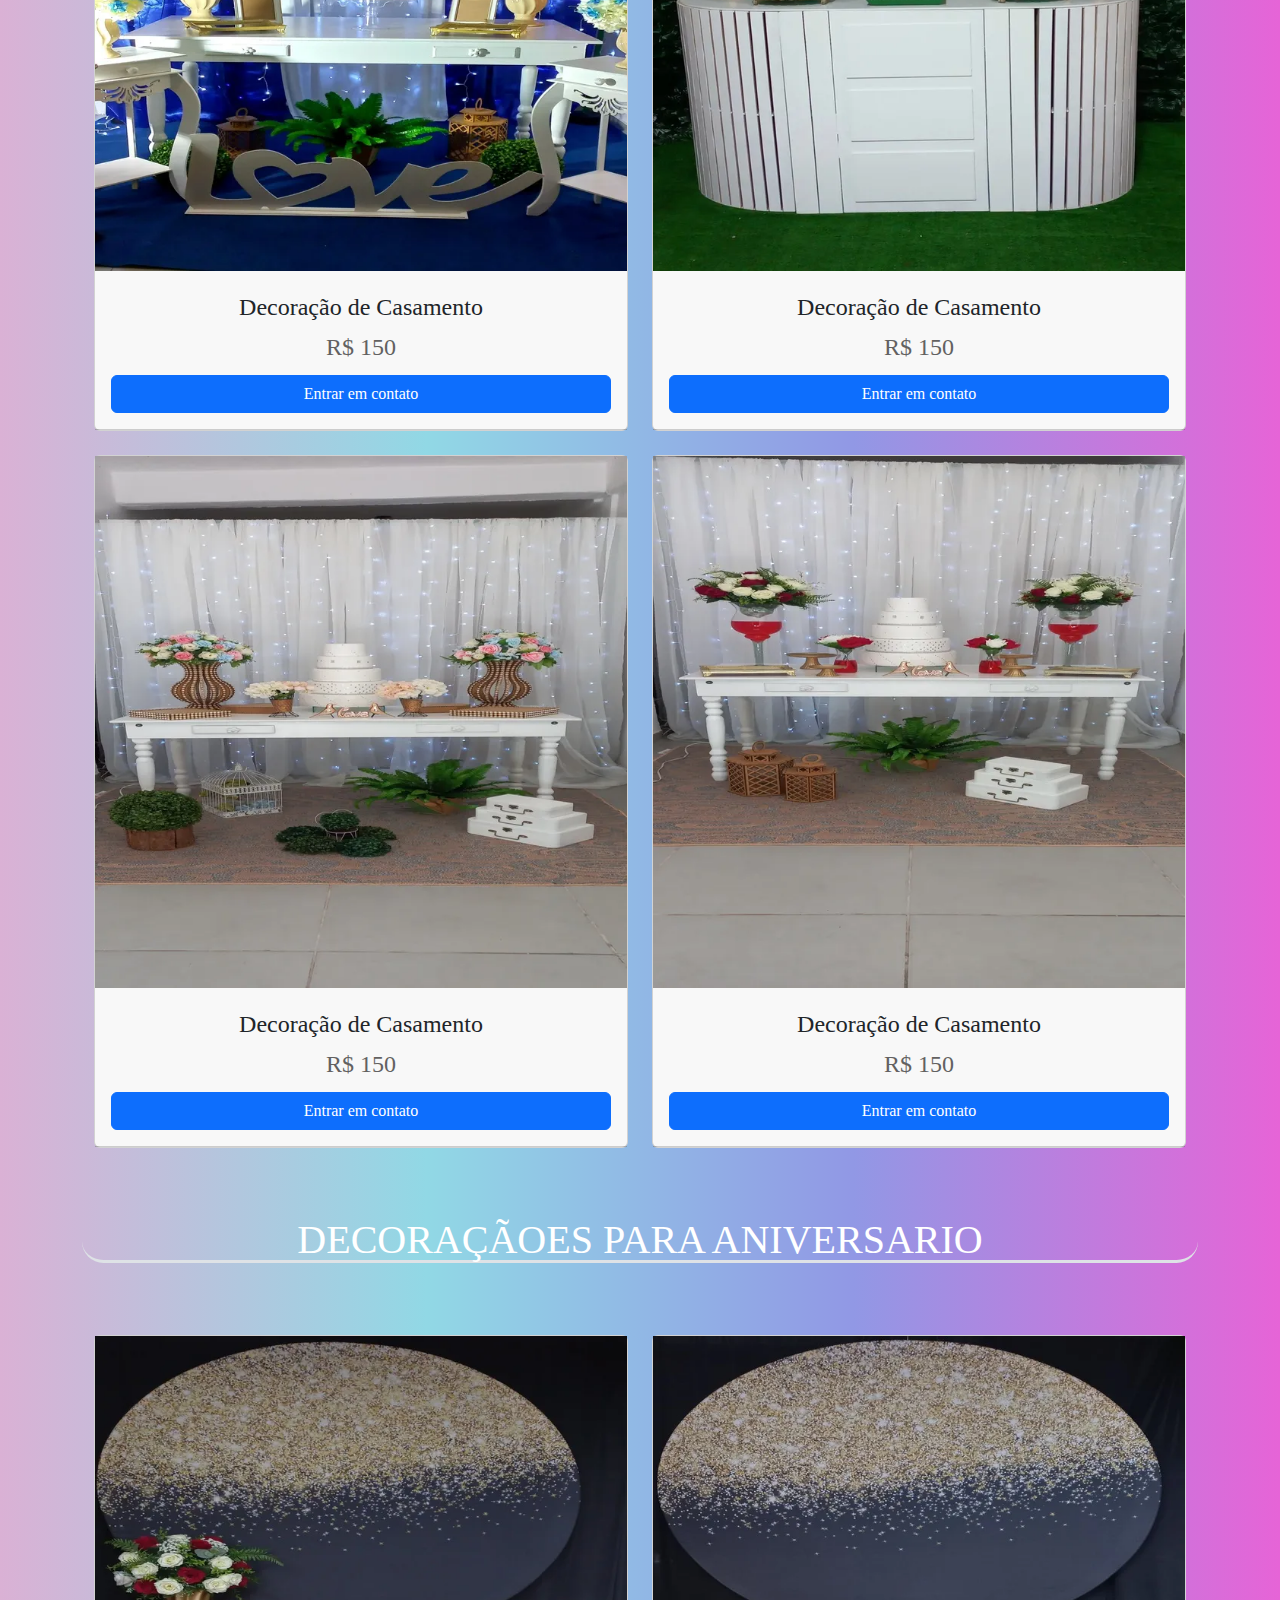
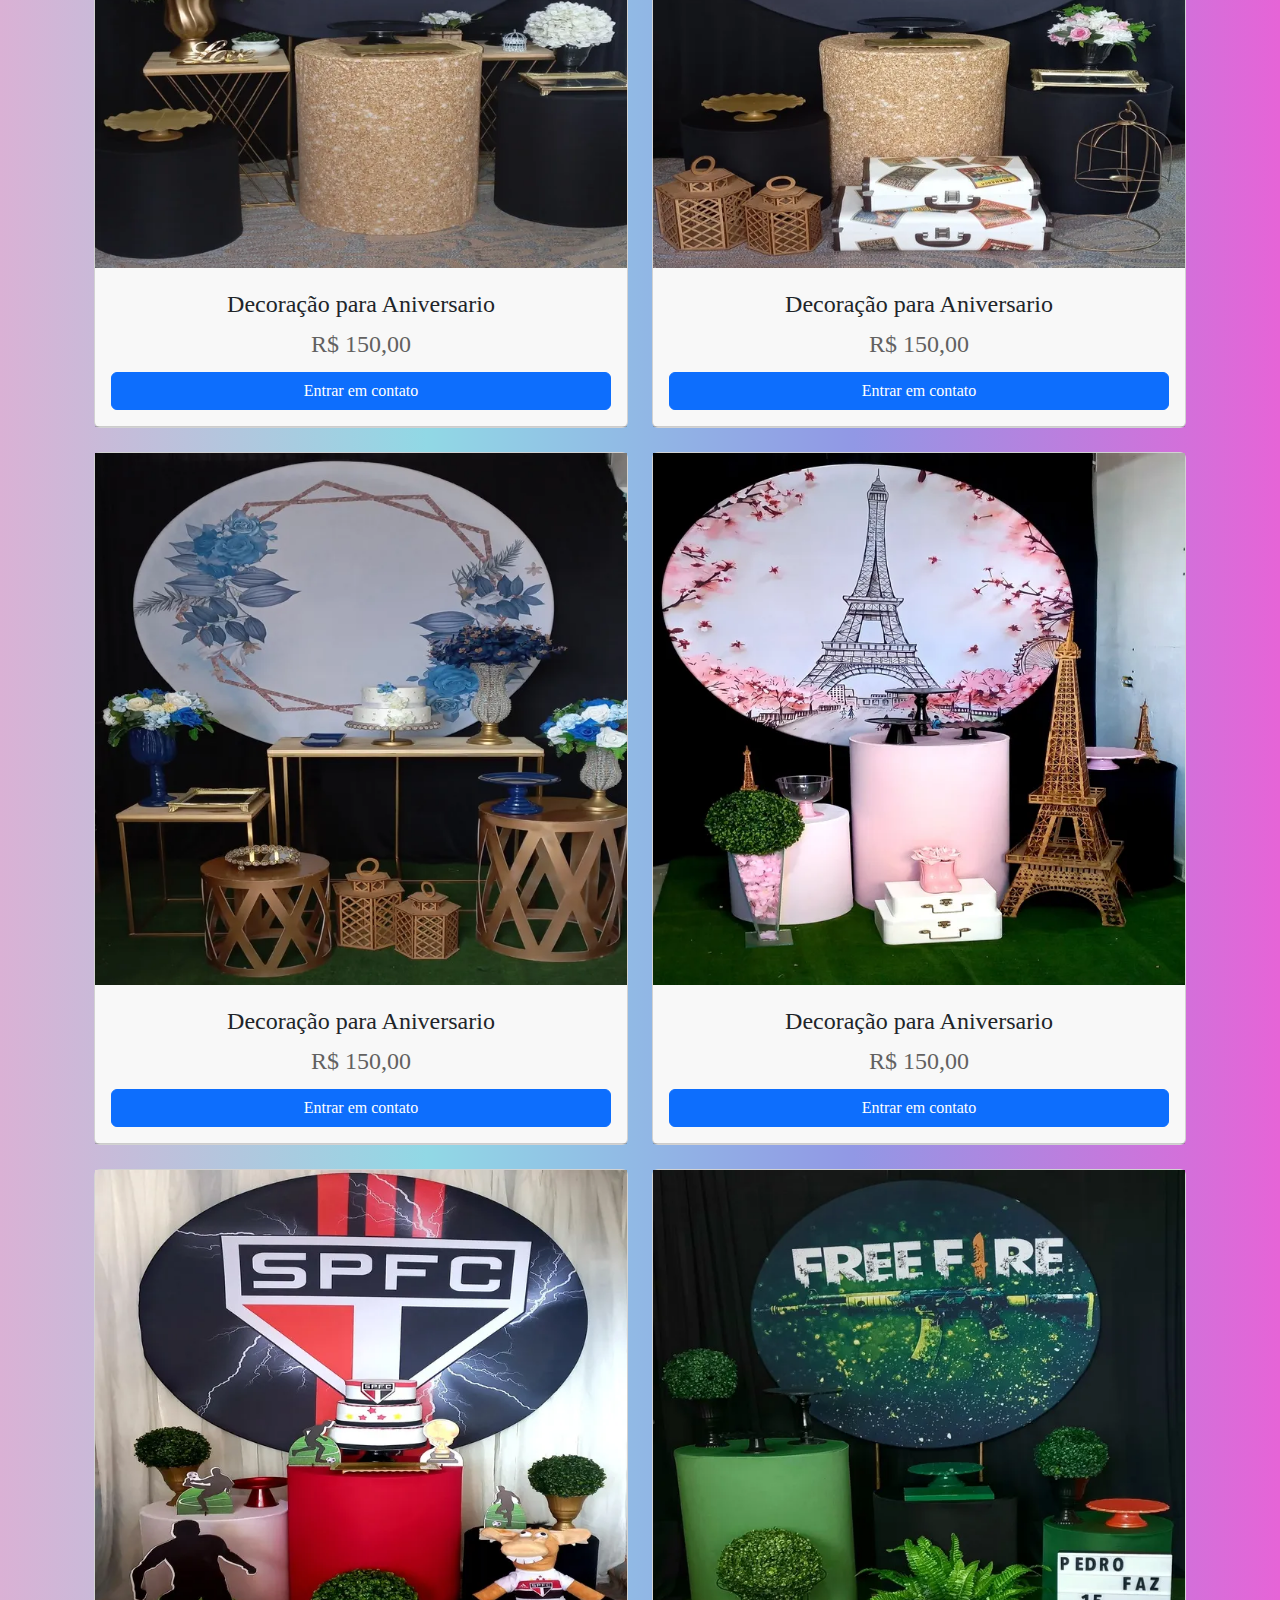
==== commit c5782139: "Update index.html" ====
--- a/html/index.html
+++ b/html/index.html
@@ -6,7 +6,7 @@
   <meta name="viewport" content="width=device-width, initial-scale=1">
   <meta property="og:title" content="RV DECORACOES">
   <meta property="og:description" content="Confira esta decoração incrível para alugar.">
-  <meta property="og:image" content="../assets/icon/favLogo.jpg">
+  <meta property="og:image" content="assets/icon/favLogo.jpg">
   <meta property="og:image:width" content="600"> <!-- largura da imagem em pixels -->
   <meta property="og:image:height" content="400">
   <link href="https://cdn.jsdelivr.net/npm/bootstrap@5.3.2/dist/css/bootstrap.min.css" rel="stylesheet">
@@ -118,7 +118,7 @@
         <div class="row">
             <div class="col-12 col-sm-6 col-md-4 ">
                 <ul class="nav flex-column">
-                    <img src="../assets/icon/favLogo.jpg" width="250px" class="img-fluid" alt="Logo">
+                    <img src="../assets/icon/favLogo.webp" width="250px" class="img-fluid" alt="Logo">
                 </ul>
             </div>
             <div class="col-12 col-sm-6 col-md-8">
@@ -177,4 +177,4 @@
 
 </body>
 
-</html>+</html>
